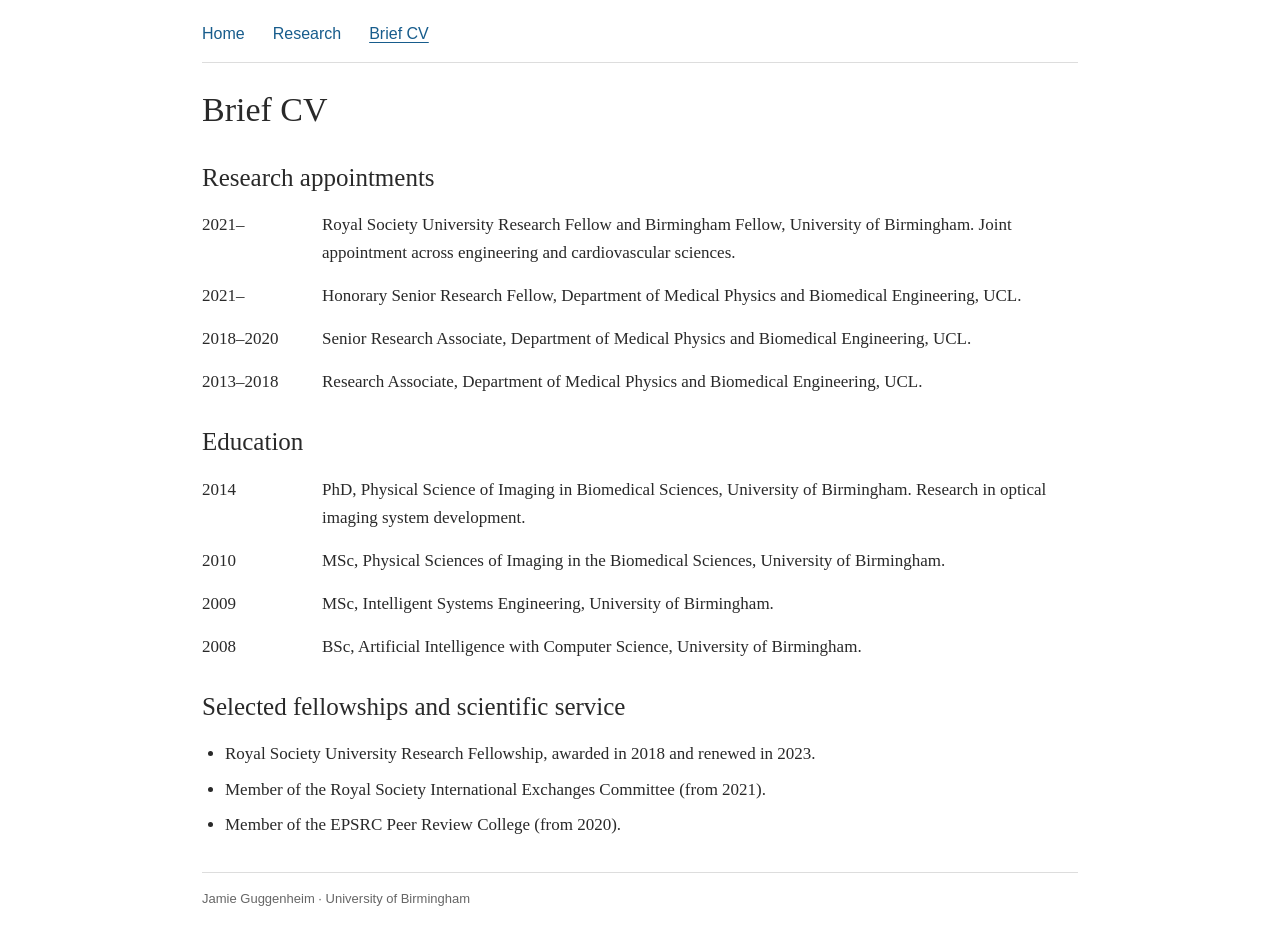
==== cv.html @ 57713cab "Added files for website" ====
<!doctype html>
<html lang="en-GB"><head><meta charset="utf-8"><meta name="viewport" content="width=device-width, initial-scale=1"><title>Brief CV | Jamie Guggenheim</title><meta name="description" content="Jamie Guggenheim's research in photoacoustic imaging, biomedical optics and ultrasound sensing at the University of Birmingham."><link rel="stylesheet" href="style.css"></head>
<body><a class="skip" href="#main">Skip to content</a><div class="page"><nav aria-label="Main navigation"><a href="index.html">Home</a><a href="research.html">Research</a><a href="cv.html" aria-current="page">Brief CV</a></nav><main id="main"><h1>Brief CV</h1><h2>Research appointments</h2>
<dl><dt>2021–</dt><dd>Royal Society University Research Fellow and Birmingham Fellow, University of Birmingham. Joint appointment across engineering and cardiovascular sciences.</dd><dt>2021–</dt><dd>Honorary Senior Research Fellow, Department of Medical Physics and Biomedical Engineering, UCL.</dd><dt>2018–2020</dt><dd>Senior Research Associate, Department of Medical Physics and Biomedical Engineering, UCL.</dd><dt>2013–2018</dt><dd>Research Associate, Department of Medical Physics and Biomedical Engineering, UCL.</dd></dl>
<h2>Education</h2><dl><dt>2014</dt><dd>PhD, Physical Science of Imaging in Biomedical Sciences, University of Birmingham. Research in optical imaging system development.</dd><dt>2010</dt><dd>MSc, Physical Sciences of Imaging in the Biomedical Sciences, University of Birmingham.</dd><dt>2009</dt><dd>MSc, Intelligent Systems Engineering, University of Birmingham.</dd><dt>2008</dt><dd>BSc, Artificial Intelligence with Computer Science, University of Birmingham.</dd></dl>
<h2>Selected fellowships and scientific service</h2><ul><li>Royal Society University Research Fellowship, awarded in 2018 and renewed in 2023.</li><li>Member of the Royal Society International Exchanges Committee (from 2021).</li><li>Member of the EPSRC Peer Review College (from 2020).</li></ul></main><footer>Jamie Guggenheim · University of Birmingham</footer></div></body></html>
---- style.css ----
* { box-sizing: border-box; }
body { margin: 0; color: #292929; background: #fff; font: 17px/1.65 Georgia, "Times New Roman", serif; }
.page { max-width: 940px; margin: auto; padding: 0 32px; }
nav { display: flex; flex-wrap: wrap; gap: 28px; padding: 22px 0 16px; border-bottom: 1px solid #ddd; font: 16px/1.5 Arial, sans-serif; }
a { color: #175c8c; text-underline-offset: 3px; }
nav a { text-decoration: none; } nav a[aria-current="page"], nav a:hover { text-decoration: underline; }
a:focus-visible { outline: 3px solid #b87920; outline-offset: 4px; }
main { padding: 26px 0 16px; min-height: 60vh; }
h1 { font-size: 34px; font-weight: normal; line-height: 1.25; margin: 0 0 25px; }
h2 { clear: both; font-size: 25px; font-weight: normal; margin: 30px 0 12px; line-height: 1.3; }
p { margin: 0 0 17px; } ul, ol { padding-left: 23px; } li { margin-bottom: 7px; }
.portrait { float: right; width: 290px; height: auto; margin: 0 0 20px 30px; }
.papers li { padding-left: 5px; margin-bottom: 24px; } .authors { font-size: 15px; } .explanation { margin: 5px 0 0; color: #505050; font-size: 16px; }
.resources li { margin-bottom: 18px; } dt { float: left; width: 105px; } dd { margin: 0 0 15px 120px; }
footer { clear: both; border-top: 1px solid #ddd; padding: 16px 0 24px; font: 13px/1.6 Arial, sans-serif; color: #666; }
.skip { position: absolute; left: -9999px; } .skip:focus { left: 10px; top: 5px; background: white; padding: 8px; }
@media(max-width: 620px) { .page { padding: 0 22px; } .portrait { float: none; display: block; width: min(100%, 340px); margin: 0 0 22px; } h1 { font-size: 30px; } dt { float: none; width: auto; font-weight: bold; } dd { margin-left: 0; } }
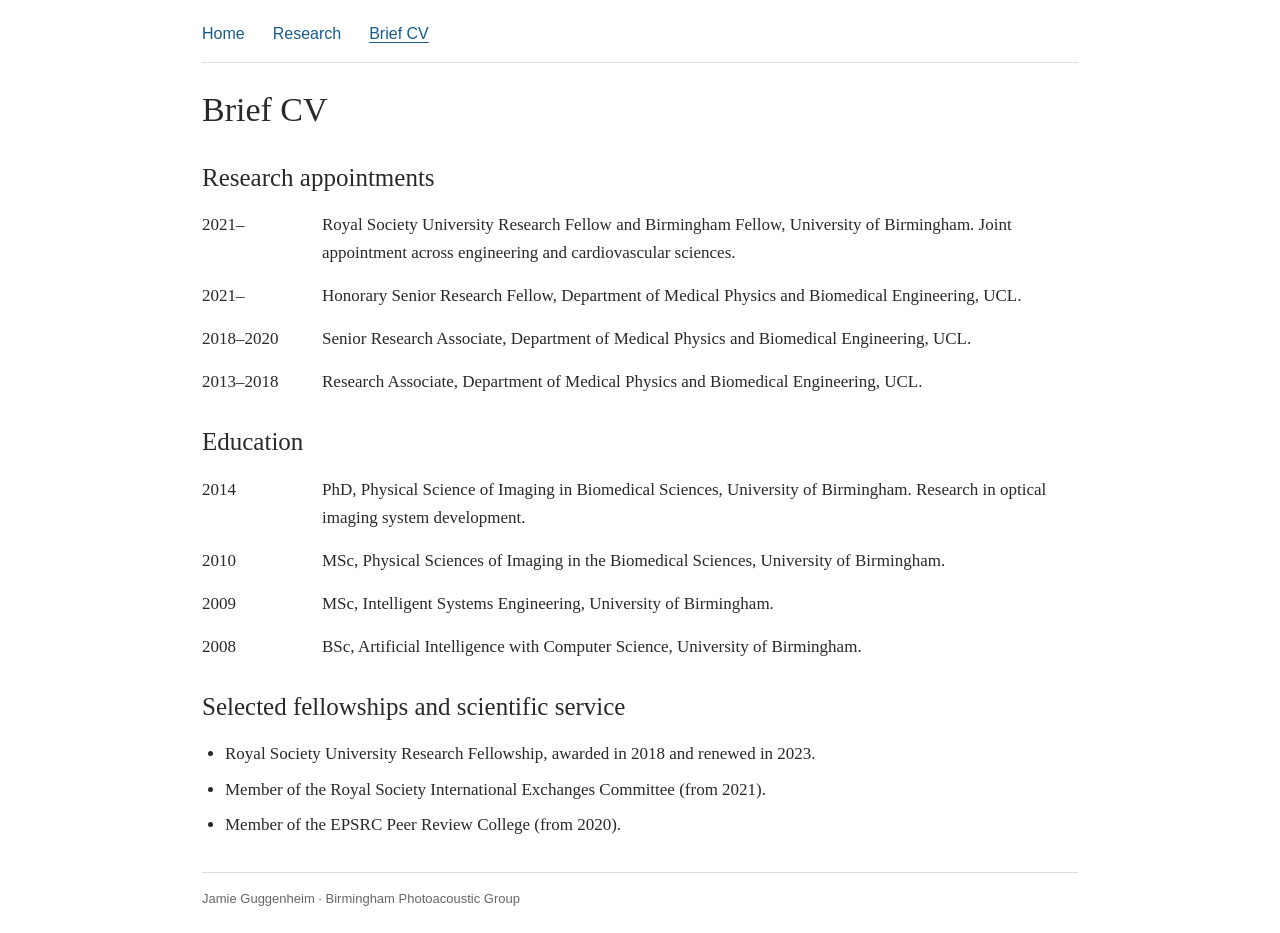
==== commit 153779bb: "Amended initial content" ====
--- a/cv.html
+++ b/cv.html
@@ -3,4 +3,4 @@
 <body><a class="skip" href="#main">Skip to content</a><div class="page"><nav aria-label="Main navigation"><a href="index.html">Home</a><a href="research.html">Research</a><a href="cv.html" aria-current="page">Brief CV</a></nav><main id="main"><h1>Brief CV</h1><h2>Research appointments</h2>
 <dl><dt>2021–</dt><dd>Royal Society University Research Fellow and Birmingham Fellow, University of Birmingham. Joint appointment across engineering and cardiovascular sciences.</dd><dt>2021–</dt><dd>Honorary Senior Research Fellow, Department of Medical Physics and Biomedical Engineering, UCL.</dd><dt>2018–2020</dt><dd>Senior Research Associate, Department of Medical Physics and Biomedical Engineering, UCL.</dd><dt>2013–2018</dt><dd>Research Associate, Department of Medical Physics and Biomedical Engineering, UCL.</dd></dl>
 <h2>Education</h2><dl><dt>2014</dt><dd>PhD, Physical Science of Imaging in Biomedical Sciences, University of Birmingham. Research in optical imaging system development.</dd><dt>2010</dt><dd>MSc, Physical Sciences of Imaging in the Biomedical Sciences, University of Birmingham.</dd><dt>2009</dt><dd>MSc, Intelligent Systems Engineering, University of Birmingham.</dd><dt>2008</dt><dd>BSc, Artificial Intelligence with Computer Science, University of Birmingham.</dd></dl>
-<h2>Selected fellowships and scientific service</h2><ul><li>Royal Society University Research Fellowship, awarded in 2018 and renewed in 2023.</li><li>Member of the Royal Society International Exchanges Committee (from 2021).</li><li>Member of the EPSRC Peer Review College (from 2020).</li></ul></main><footer>Jamie Guggenheim · University of Birmingham</footer></div></body></html>+<h2>Selected fellowships and scientific service</h2><ul><li>Royal Society University Research Fellowship, awarded in 2018 and renewed in 2023.</li><li>Member of the Royal Society International Exchanges Committee (from 2021).</li><li>Member of the EPSRC Peer Review College (from 2020).</li></ul></main><footer>Jamie Guggenheim · Birmingham Photoacoustic Group</footer></div></body></html>
